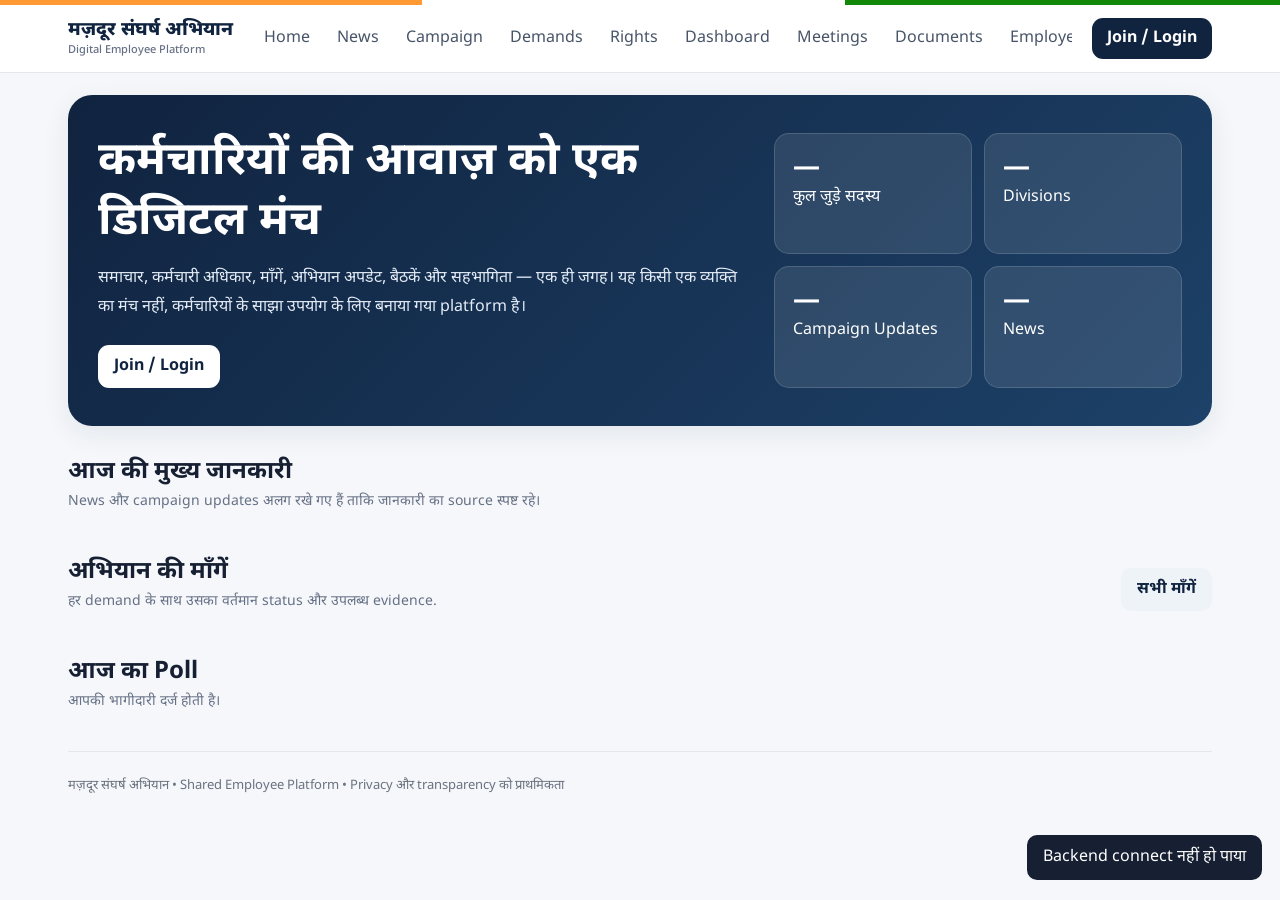
==== platform-v2-live.html @ 413fd319 "fix: connect v2 preview to current Apps Script web app" ====
<!doctype html>
<html lang="en"><head><meta charset="utf-8"><meta name="viewport" content="width=device-width,initial-scale=1"><title>Majdoor Awaaz — Platform V2</title></head><body>
<script>
(async function(){
  const current='platform-v2.html';
  const live='https://script.google.com/macros/s/AKfycbwGS_m1Rva1zmoJuCXvXFsZKkWyvXKFcjwwEE4Hj5-YHX1xBm8aX838RHYE9c-Pc4_M/exec';
  try{
    const r=await fetch(current,{cache:'no-store'});
    if(!r.ok) throw new Error('Could not load platform-v2.html');
    let html=await r.text();
    html=html.replace(/const SCRIPT_URL\s*=\s*(['"]).*?\1\s*;/,`const SCRIPT_URL=${JSON.stringify(live)};`);
    document.open();document.write(html);document.close();
  }catch(e){document.body.innerHTML='<main style="font-family:Arial;padding:30px"><h2>Platform V2 loading error</h2><p>'+String(e.message||e).replace(/[<>]/g,'')+'</p><p>Please open platform-v2.html directly after GitHub Pages finishes publishing.</p></main>';}
})();
</script></body></html>
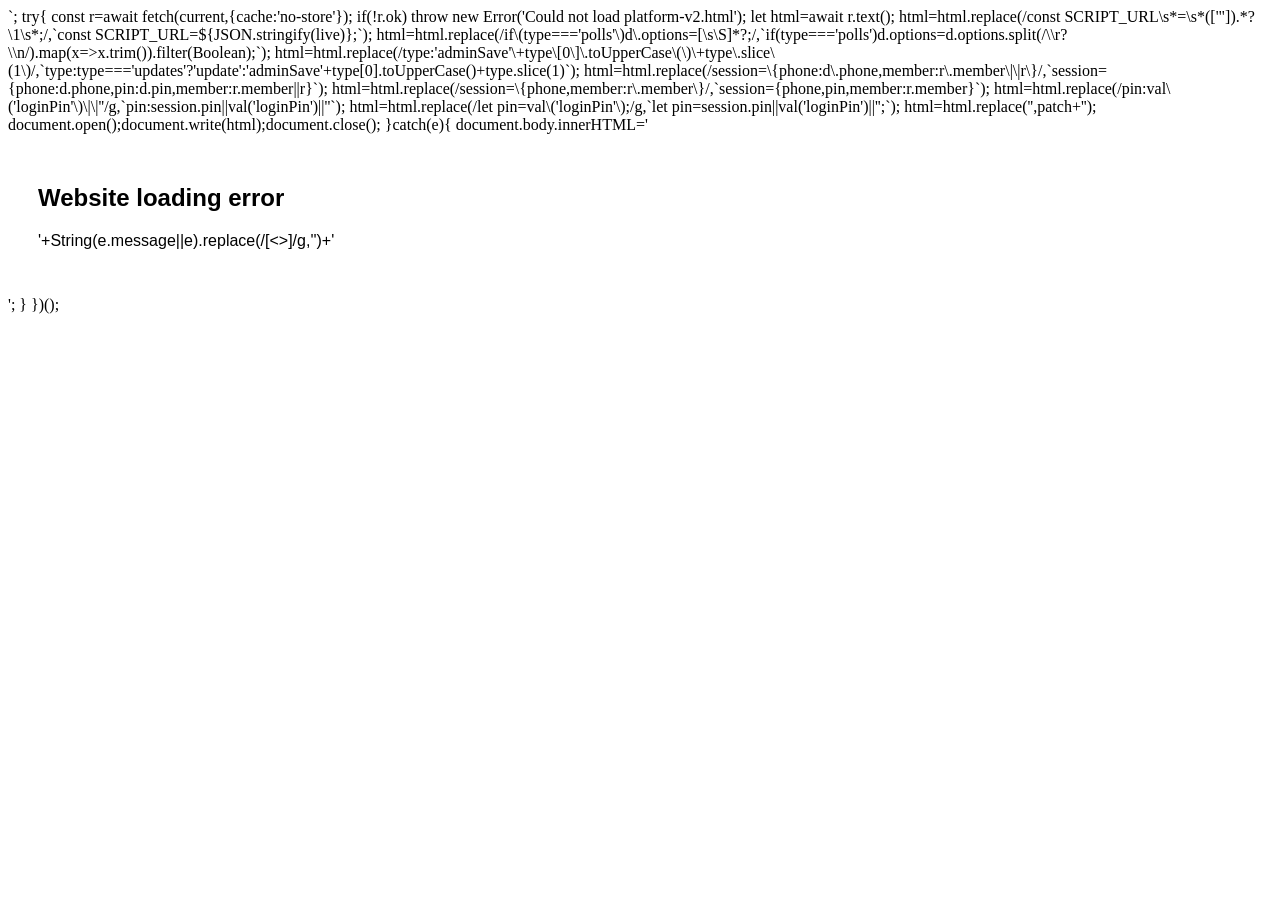
==== commit 75340ad5: "Route legacy V2 test entry to live merged site" ====
--- a/platform-v2-live.html
+++ b/platform-v2-live.html
@@ -1,15 +1 @@
-<!doctype html>
-<html lang="en"><head><meta charset="utf-8"><meta name="viewport" content="width=device-width,initial-scale=1"><title>Majdoor Awaaz — Platform V2</title></head><body>
-<script>
-(async function(){
-  const current='platform-v2.html';
-  const live='https://script.google.com/macros/s/AKfycbwGS_m1Rva1zmoJuCXvXFsZKkWyvXKFcjwwEE4Hj5-YHX1xBm8aX838RHYE9c-Pc4_M/exec';
-  try{
-    const r=await fetch(current,{cache:'no-store'});
-    if(!r.ok) throw new Error('Could not load platform-v2.html');
-    let html=await r.text();
-    html=html.replace(/const SCRIPT_URL\s*=\s*(['"]).*?\1\s*;/,`const SCRIPT_URL=${JSON.stringify(live)};`);
-    document.open();document.write(html);document.close();
-  }catch(e){document.body.innerHTML='<main style="font-family:Arial;padding:30px"><h2>Platform V2 loading error</h2><p>'+String(e.message||e).replace(/[<>]/g,'')+'</p><p>Please open platform-v2.html directly after GitHub Pages finishes publishing.</p></main>';}
-})();
-</script></body></html>+<!doctype html><html lang="hi"><head><meta charset="utf-8"><meta name="viewport" content="width=device-width,initial-scale=1"><title>मज़दूर संघर्ष अभियान</title></head><body><script>location.replace('./');</script><noscript><a href="./">मज़दूर संघर्ष अभियान खोलें</a></noscript></body></html>
